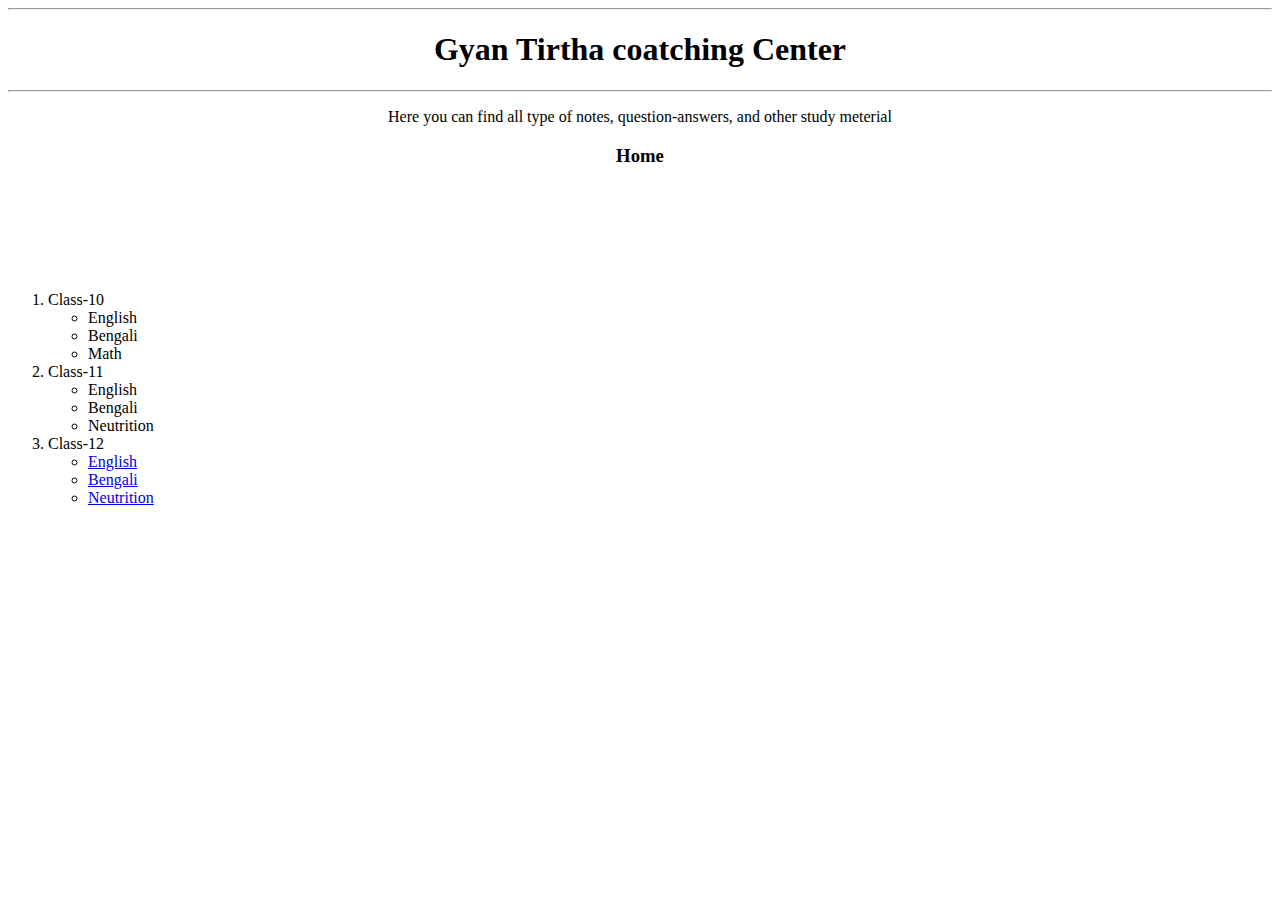
==== index.html @ 28fdb35f "Update and rename Index.html to index.html" ====
<!DOCTYPE html>
<html lang="en">
<head>
    <meta charset="UTF-8">
    <meta name="viewport" content="width=device-width, initial-scale=1.0">
    <title>Gyan Tirtha Cotching Center</title>
</head>
<body>
    <hr />
    <p><h1 style="text-align: center;" >Gyan Tirtha coatching Center </h1> </p>
    <hr />
    <p style="text-align: center;" >Here you can find all type of notes, question-answers, and other study meterial</p>
    <p><h3 style="text-align: center;" >Home</h3> </p>
    <br /> 
    <br />
    <br /> 
    <br />
    <br />
    <ol>
        <li>Class-10</li>
        <ul>
            <li> English</li>
            <li>Bengali</li>
            <li>Math</li>
        </ul>
        <li>Class-11</li>
            <ul>
                <li>English</li>
                <li>Bengali</li>
                <li>Neutrition</li>
            </ul>
        <li>Class-12</li>
            <ul>
                <li><a href="12 english.html">English</li>
                <li><a href="12 bengali.html">Bengali</li>
                <li><a href="12 Neutrition.html">Neutrition</li>
            </ul>
        </li>
    </ol>
</body>
</html>
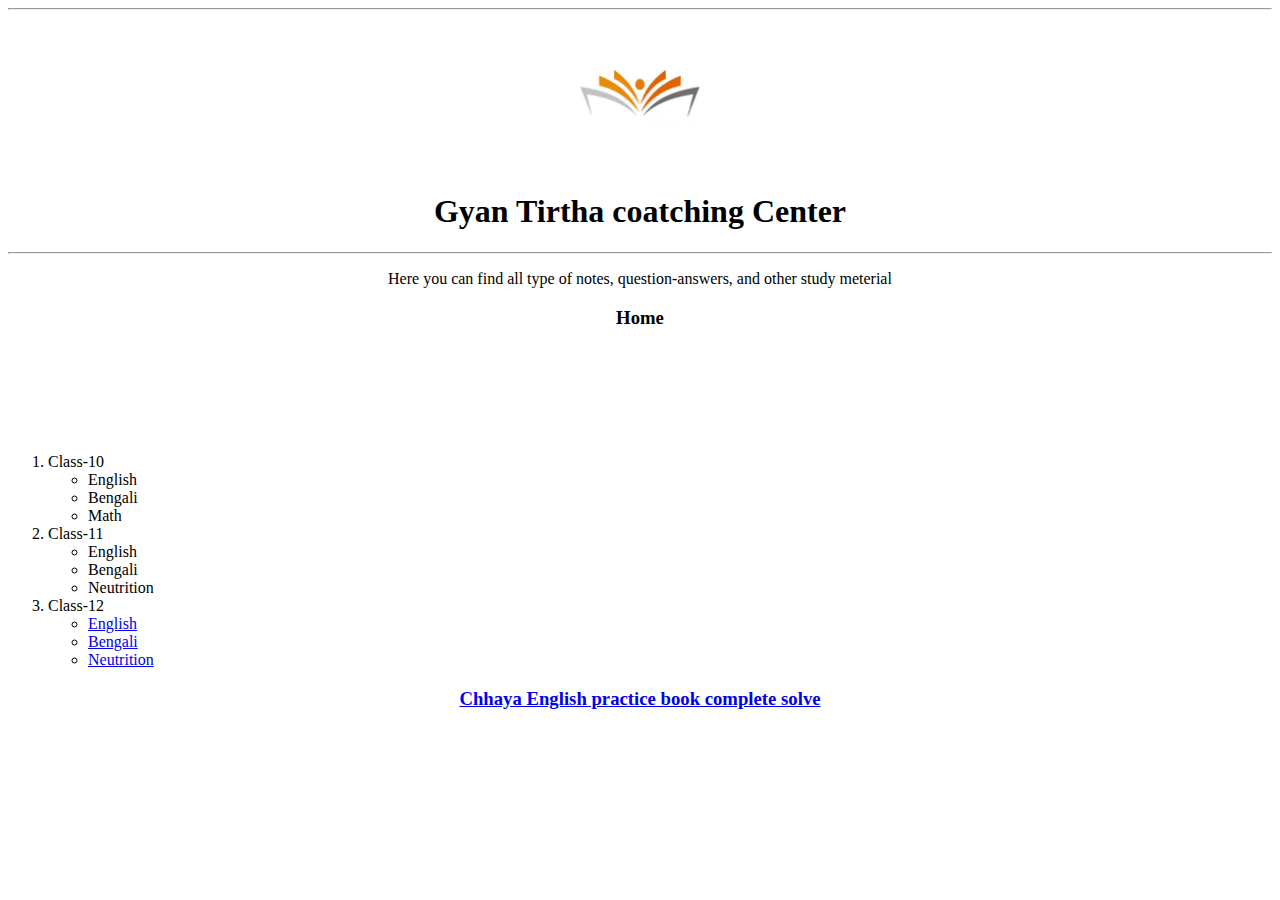
==== commit a9c8d1c5: "Add files via upload" ====
--- a/index.html
+++ b/index.html
@@ -7,6 +7,7 @@
 </head>
 <body>
     <hr />
+    <div style="text-align:center;" ><img src="book logo.jpg" width="150"> </div>
     <p><h1 style="text-align: center;" >Gyan Tirtha coatching Center </h1> </p>
     <hr />
     <p style="text-align: center;" >Here you can find all type of notes, question-answers, and other study meterial</p>
@@ -37,5 +38,6 @@
             </ul>
         </li>
     </ol>
+    <p><h3 style="text-align: center;"> <a href="book contents.html">Chhaya English practice book complete solve</h3> </p>
 </body>
-</html>
+</html>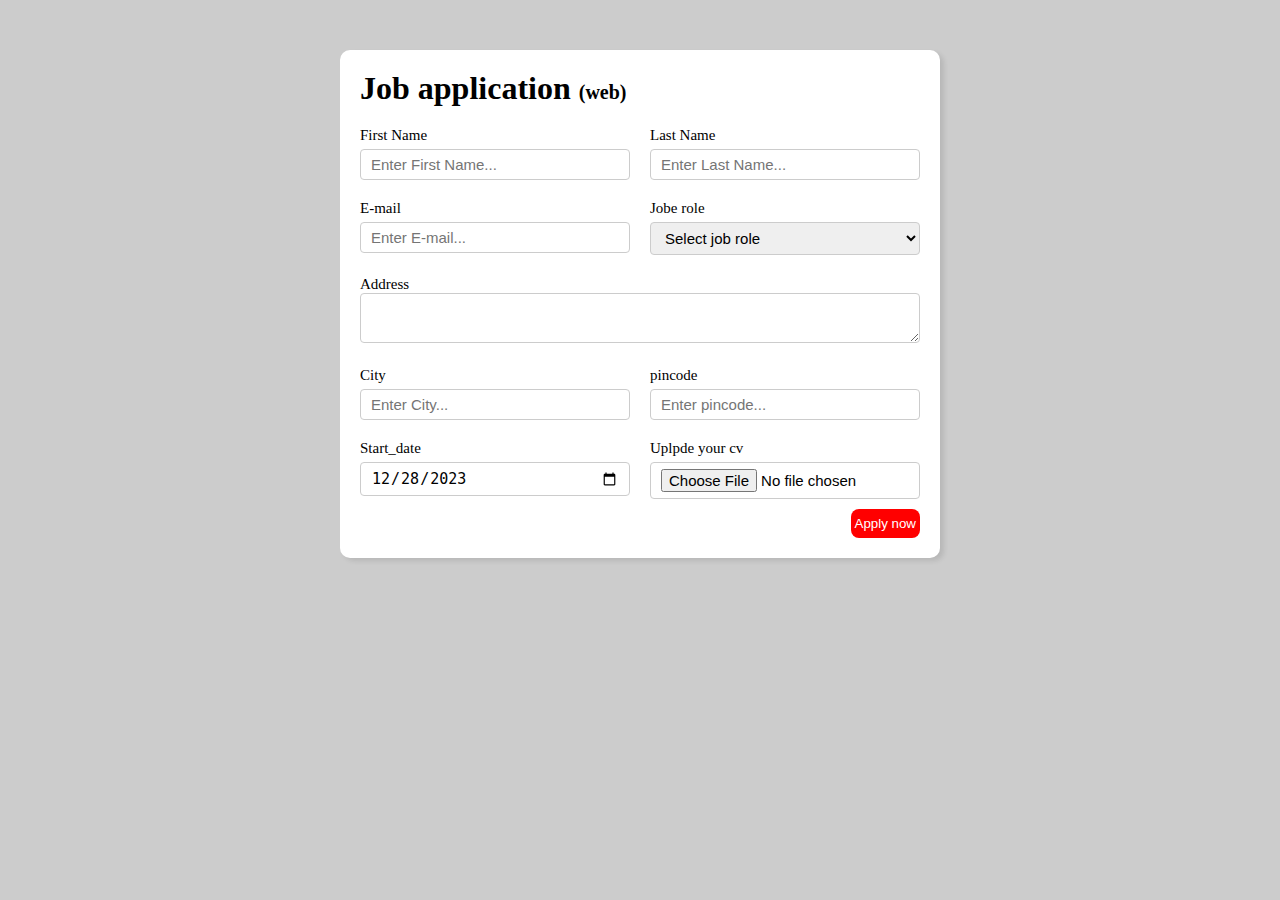
==== commit 7763fa82: "Add files via upload" ====
--- a/index.html
+++ b/index.html
@@ -3,41 +3,95 @@
 <head>
     <meta charset="UTF-8">
     <meta name="viewport" content="width=device-width, initial-scale=1.0">
-    <title>Gyan Tirtha Cotching Center</title>
+    <title>Job application form</title>
+    <link rel="stylesheet" href="style.css">
 </head>
 <body>
-    <hr />
-    <div style="text-align:center;" ><img src="book logo.jpg" width="150"> </div>
-    <p><h1 style="text-align: center;" >Gyan Tirtha coatching Center </h1> </p>
-    <hr />
-    <p style="text-align: center;" >Here you can find all type of notes, question-answers, and other study meterial</p>
-    <p><h3 style="text-align: center;" >Home</h3> </p>
-    <br /> 
-    <br />
-    <br /> 
-    <br />
-    <br />
-    <ol>
-        <li>Class-10</li>
-        <ul>
-            <li> English</li>
-            <li>Bengali</li>
-            <li>Math</li>
-        </ul>
-        <li>Class-11</li>
-            <ul>
-                <li>English</li>
-                <li>Bengali</li>
-                <li>Neutrition</li>
-            </ul>
-        <li>Class-12</li>
-            <ul>
-                <li><a href="12 english.html">English</li>
-                <li><a href="12 bengali.html">Bengali</li>
-                <li><a href="12 Neutrition.html">Neutrition</li>
-            </ul>
-        </li>
-    </ol>
-    <p><h3 style="text-align: center;"> <a href="book contents.html">Chhaya English practice book complete solve</h3> </p>
+    <div class="container">
+        <div class="apply_box">
+            <h1>Job application
+                <span class="title_small">(web)</span>
+            </h1>
+            <form action="">
+                <div class="from_container">
+                    <div class="from_control">
+                        <label for="First_Name">First Name</label>
+                        <input 
+                        id="First_Name" 
+                        name="First_Name" 
+                        placeholder="Enter First Name..."/>
+                    </div> 
+                    <div class="from_control">
+                        <label for="Last_Name">Last Name</label>
+                        <input 
+                        id="Last_Name" 
+                        name="Last_Name" 
+                        placeholder="Enter Last Name..."/>
+                    </div> 
+                    <div class="from_control">
+                        <label for="E-mail">E-mail</label>
+                        <input 
+                        type="email"
+                        id="E-mail" 
+                        name="E-mail" 
+                        placeholder="Enter E-mail..."/>
+                    </div>
+                    <div class="from_control">
+                        <label for="Job_role">Jobe role</label>
+                        <select id="Job_role" name="Job_role">
+                            <option value="">Select job role</option>
+                            <option value="Fronten">Frontend developer</option>
+                            <option value="backent">backent developer</option>
+                            <option value="Full_stack">Full stack developer</option>
+                            <option value="ui_ux">UI UX desiner</option>
+                        </select>
+                    </div>
+                    <div class="textarea_control">
+                        <label for="Address">Address</label>
+                        <textarea  
+                        id="Address" 
+                        name="Address" 
+                        row="4"
+                        cols="50"
+                        placeholder="Enter Address...">
+                        </textarea>
+                    </div>
+                    <div class="from_control">
+                        <label for="City">City</label>
+                        <input 
+                        id="City" 
+                        name="City" 
+                        placeholder="Enter City..."/>
+                    </div>
+                    <div class="from_control">
+                        <label for="pincode">pincode</label>
+                        <input 
+                        type="number"
+                        id="pincode" 
+                        name="pincode" 
+                        placeholder="Enter pincode..."/>
+                    </div>
+                    <div class="from_control">
+                        <label for="Start_date">Start_date</label>
+                        <input 
+                        value="2023-12-28"
+                        type="date"
+                        id="Start_date" 
+                        name="Start_date"/>
+                    </div>
+                    <div class="from_control">
+                        <label for="Uplpde">Uplpde your cv</label>
+                        <input 
+                        type="file"
+                        id="Uplpde" 
+                        name="Uplpde" />
+                    </div>
+                </div>
+                <div class="button_container">
+                    <button type="submit">Apply now</button>
+                </div>
+            </form>
+        </div>
+    </div>
 </body>
 </html>--- a/style.css
+++ b/style.css
@@ -0,0 +1,90 @@
+
+*{
+    margin: 0;
+    padding: 0;
+    box-sizing: border-box;
+}
+
+body{
+    background-color: #ccc;
+}
+.container{
+    max-width: 900px;
+    margin: 0 auto;
+}
+
+.apply_box{
+    max-width: 600px;
+    padding: 20px;
+    background-color: white;
+    margin: 0 auto;
+    margin-top: 50px;
+    box-shadow: 4px 3px 5px rgba(1, 1, 1, 0.1);
+    border-radius: 10px;
+}
+
+.title_small{
+    font-size: 20px;
+}
+
+.from_container{
+    margin-top: 20px;
+    display: grid;
+    grid-template-columns: repeat(auto-fit, minmax(200px, 1fr));
+    gap: 20px;
+}
+.from_control{
+    display: flex;
+    flex-direction: column;
+}
+
+label{
+    font-size: 15px;
+    margin-bottom: 5px;
+}
+input, select, textarea{
+    padding: 6px 10px;
+    border: 1px solid #ccc;
+    border-radius: 4px;
+    font-size: 15px;
+}
+
+input:focus{
+    outline-color: red;
+}
+
+.button_container {
+    display: flex;
+    justify-content: flex-end;
+    margin-top: 10px;
+}
+
+button{
+    background-color: red ;
+    border: transparent solid 2px;
+    padding: 5px 2px;
+    color: white;
+    border-radius: 8px;
+    transition: 0.3s ease-in;
+}
+button:hover{
+    background-color: white;
+    border: 2px solid red;
+    color: black;
+    transition: 0.3s ease-out;
+    cursor: pointer;
+}
+
+.textarea_control{
+    grid-column: 1 /span 2 ;
+}
+
+.textarea_control textarea{
+    width: 100%;
+}
+
+@media (max-width:460px){
+    .textarea_control{
+        grid-column: 1 /span 1 ;
+    }
+}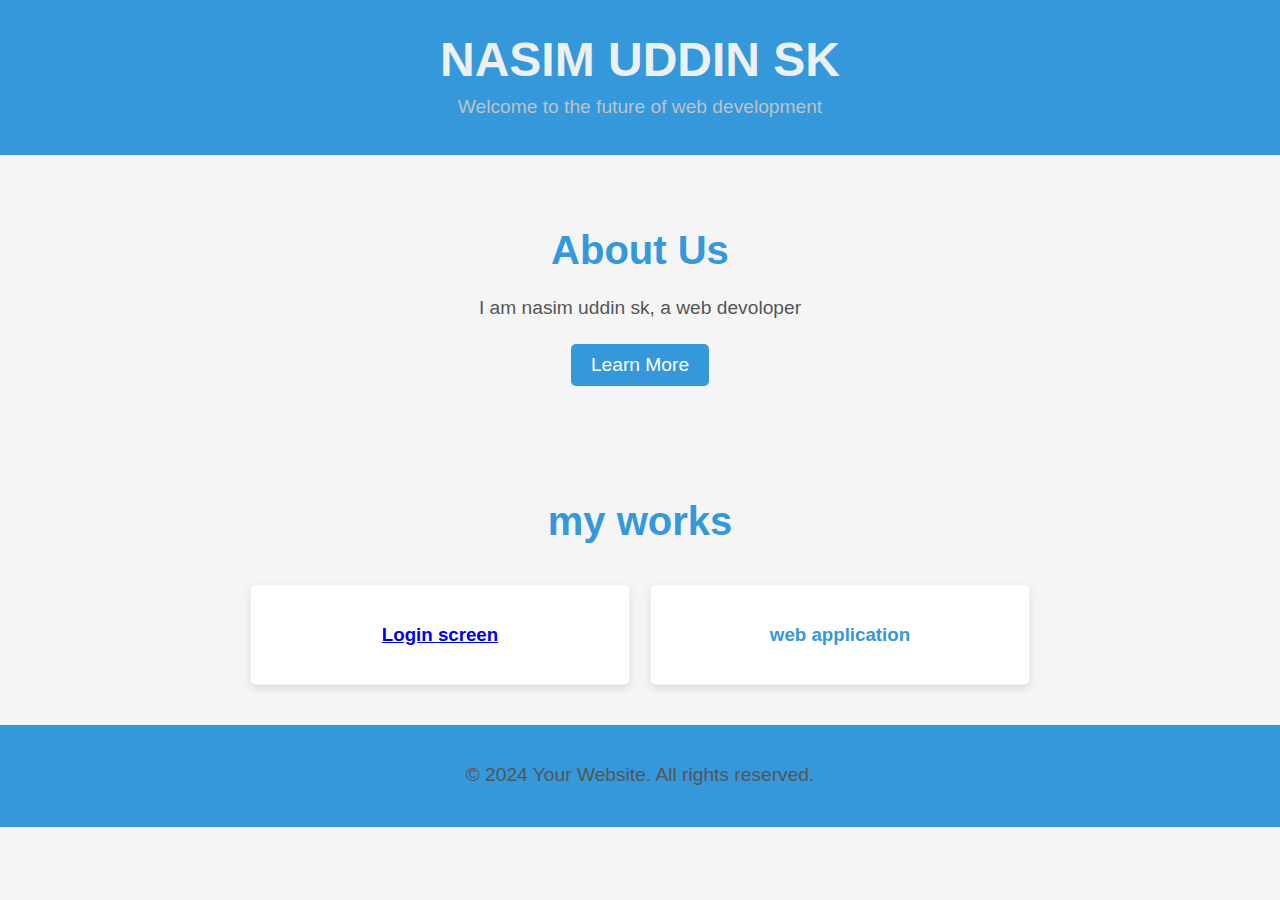
==== commit 1b7c08af: "Add files via upload" ====
--- a/index.html
+++ b/index.html
@@ -1,97 +1,156 @@
 <!DOCTYPE html>
 <html lang="en">
+
 <head>
     <meta charset="UTF-8">
     <meta name="viewport" content="width=device-width, initial-scale=1.0">
-    <title>Job application form</title>
-    <link rel="stylesheet" href="style.css">
+    <title>nasim</title>
+    <link rel="stylesheet" href="styles.css">
+    <style>
+        body {
+            font-family: 'Roboto', sans-serif;
+            margin: 0;
+            padding: 0;
+            background-color: #f5f5f5;
+            color: #333;
+        }
+
+        header {
+            background-color: #3498db;
+            color: #ecf0f1;
+            text-align: center;
+            padding: 2em 0;
+        }
+
+        header h1 {
+            margin: 0;
+            font-size: 3em;
+            color: #ecf0f1;
+        }
+
+        header p {
+            margin: 5px 0 0;
+            font-size: 1.2em;
+            color: #bdc3c7;
+        }
+
+        section {
+            padding: 40px 20px;
+            text-align: center;
+        }
+
+        .container {
+            max-width: 800px;
+            margin: 0 auto;
+        }
+
+        h2 {
+            color: #3498db;
+            font-size: 2.5em;
+            margin-bottom: 20px;
+        }
+
+        p {
+            font-size: 1.2em;
+            line-height: 1.6;
+            color: #555;
+            margin-bottom: 20px;
+        }
+
+        .cta-button {
+            display: inline-block;
+            padding: 10px 20px;
+            background-color: #3498db;
+            color: #fff;
+            font-size: 1.2em;
+            text-decoration: none;
+            border-radius: 5px;
+            transition: background-color 0.3s ease;
+        }
+
+        .cta-button:hover {
+            background-color: #2980b9;
+        }
+
+        .feature {
+            display: flex;
+            justify-content: space-around;
+            margin-top: 40px;
+        }
+
+        .feature-item {
+            flex: 1;
+            padding: 20px;
+            background-color: #fff;
+            border: 1px solid #ecf0f1;
+            border-radius: 5px;
+            margin: 0 10px;
+            box-shadow: 0 4px 8px rgba(0, 0, 0, 0.1);
+            transition: transform 0.3s ease;
+        }
+
+        .feature-item:hover {
+            transform: translateY(-5px);
+        }
+
+        .feature-item h3 {
+            color: #3498db;
+            text-align: center;
+        }
+
+        .feature-item p {
+            color: #555;
+            text-align: center;
+        }
+
+        footer {
+            background-color: #3498db;
+            color: #ecf0f1;
+            text-align: center;
+            padding: 1em 0;
+        }
+    </style>
 </head>
+
 <body>
-    <div class="container">
-        <div class="apply_box">
-            <h1>Job application
-                <span class="title_small">(web)</span>
-            </h1>
-            <form action="">
-                <div class="from_container">
-                    <div class="from_control">
-                        <label for="First_Name">First Name</label>
-                        <input 
-                        id="First_Name" 
-                        name="First_Name" 
-                        placeholder="Enter First Name..."/>
-                    </div> 
-                    <div class="from_control">
-                        <label for="Last_Name">Last Name</label>
-                        <input 
-                        id="Last_Name" 
-                        name="Last_Name" 
-                        placeholder="Enter Last Name..."/>
-                    </div> 
-                    <div class="from_control">
-                        <label for="E-mail">E-mail</label>
-                        <input 
-                        type="email"
-                        id="E-mail" 
-                        name="E-mail" 
-                        placeholder="Enter E-mail..."/>
-                    </div>
-                    <div class="from_control">
-                        <label for="Job_role">Jobe role</label>
-                        <select id="Job_role" name="Job_role">
-                            <option value="">Select job role</option>
-                            <option value="Fronten">Frontend developer</option>
-                            <option value="backent">backent developer</option>
-                            <option value="Full_stack">Full stack developer</option>
-                            <option value="ui_ux">UI UX desiner</option>
-                        </select>
-                    </div>
-                    <div class="textarea_control">
-                        <label for="Address">Address</label>
-                        <textarea  
-                        id="Address" 
-                        name="Address" 
-                        row="4"
-                        cols="50"
-                        placeholder="Enter Address...">
-                        </textarea>
-                    </div>
-                    <div class="from_control">
-                        <label for="City">City</label>
-                        <input 
-                        id="City" 
-                        name="City" 
-                        placeholder="Enter City..."/>
-                    </div>
-                    <div class="from_control">
-                        <label for="pincode">pincode</label>
-                        <input 
-                        type="number"
-                        id="pincode" 
-                        name="pincode" 
-                        placeholder="Enter pincode..."/>
-                    </div>
-                    <div class="from_control">
-                        <label for="Start_date">Start_date</label>
-                        <input 
-                        value="2023-12-28"
-                        type="date"
-                        id="Start_date" 
-                        name="Start_date"/>
-                    </div>
-                    <div class="from_control">
-                        <label for="Uplpde">Uplpde your cv</label>
-                        <input 
-                        type="file"
-                        id="Uplpde" 
-                        name="Uplpde" />
-                    </div>
+
+    <header>
+        <div class="container">
+            <h1>NASIM UDDIN SK</h1>
+            <p>Welcome to the future of web development</p>
+        </div>
+    </header>
+
+    <section id="about">
+        <div class="container">
+            <h2>About Us</h2>
+            <p>
+                I am nasim uddin sk, a web devoloper
+            </p>
+            <a href="#" class="cta-button">Learn More</a>
+        </div>
+    </section>
+
+    <section id="features">
+        <div class="container">
+            <h2>my works</h2>
+            <div class="feature">
+                <div class="feature-item" >
+                    <h3><a href="project 2.html">Login screen</a></h3>
                 </div>
-                <div class="button_container">
-                    <button type="submit">Apply now</button>
+                <div class="feature-item">
+                    <h3><a href="Project 1"></a>web application</h3>
                 </div>
-            </form>
+            </div>
         </div>
-    </div>
+    </section>
+
+    <footer>
+        <div class="container">
+            <p>&copy; 2024 Your Website. All rights reserved.</p>
+        </div>
+    </footer>
+
 </body>
-</html>+
+</html>
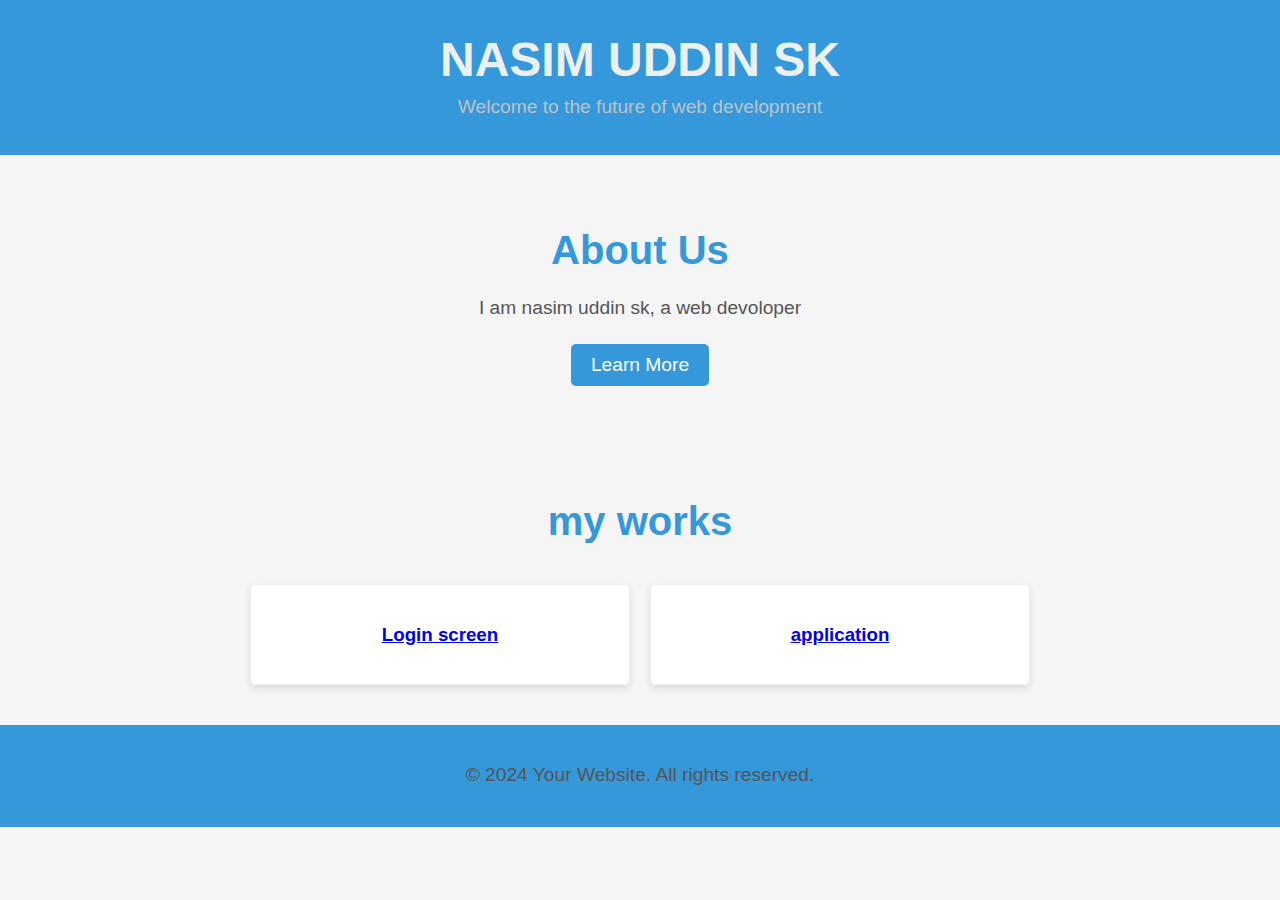
==== commit bfb69c88: "Add files via upload" ====
--- a/index.html
+++ b/index.html
@@ -139,7 +139,7 @@
                     <h3><a href="project 2.html">Login screen</a></h3>
                 </div>
                 <div class="feature-item">
-                    <h3><a href="Project 1"></a>web application</h3>
+                    <h3><a href="project 1.html">application </a></h3>
                 </div>
             </div>
         </div>
